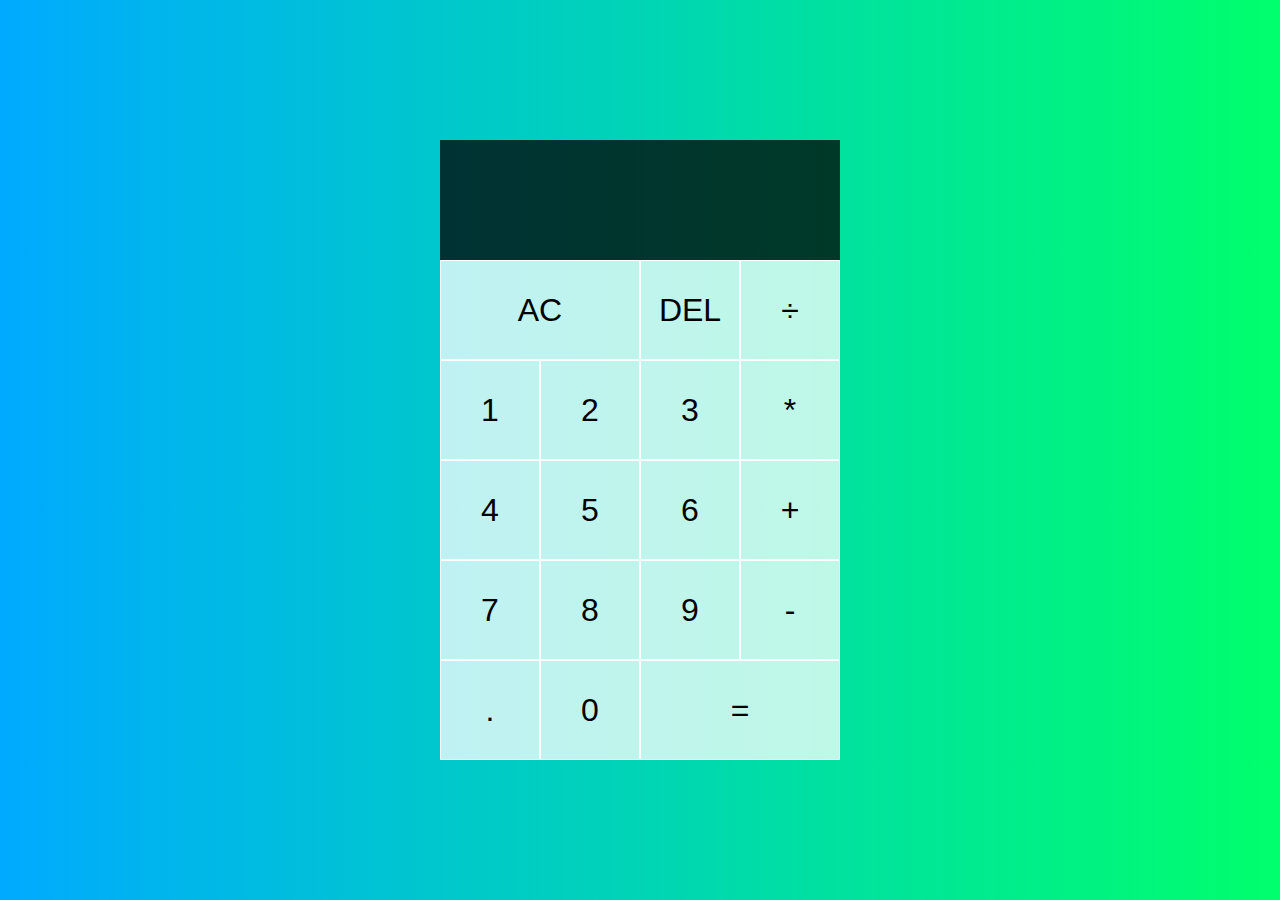
==== calculator/index.html @ d8404723 "init: start calculator task" ====
<!DOCTYPE html>
<html lang="en">
<head>
  <meta charset="UTF-8">
  <meta name="viewport" content="width=device-width, initial-scale=1.0">
  <meta http-equiv="X-UA-Compatible" content="ie=edge">
  <title>Calculator</title>
  <link href="styles.css" rel="stylesheet">
  <script src="script.js" defer></script>
</head>
<body>
  <div class="calculator-grid">
    <div class="output">
      <div data-previous-operand class="previous-operand"></div>
      <div data-current-operand class="current-operand"></div>
    </div>
    <button data-all-clear class="span-two">AC</button>
    <button data-delete>DEL</button>
    <button data-operation>÷</button>
    <button data-number>1</button>
    <button data-number>2</button>
    <button data-number>3</button>
    <button data-operation>*</button>
    <button data-number>4</button>
    <button data-number>5</button>
    <button data-number>6</button>
    <button data-operation>+</button>
    <button data-number>7</button>
    <button data-number>8</button>
    <button data-number>9</button>
    <button data-operation>-</button>
    <button data-number>.</button>
    <button data-number>0</button>
    <button data-equals class="span-two">=</button>
  </div>
</body>
</html>
---- calculator/styles.css ----
*, *::before, *::after {
  box-sizing: border-box;
  font-family: Gotham Rounded, sans-serif;
  font-weight: normal;
}

body {
  padding: 0;
  margin: 0;
  background: linear-gradient(to right, #00AAFF, #00FF6C);
}

.calculator-grid {
  display: grid;
  justify-content: center;
  align-content: center;
  min-height: 100vh;
  grid-template-columns: repeat(4, 100px);
  grid-template-rows: minmax(120px, auto) repeat(5, 100px);
}

.calculator-grid > button {
  cursor: pointer;
  font-size: 2rem;
  border: 1px solid white;
  outline: none;
  background-color: rgba(255, 255, 255, .75);
}

.calculator-grid > button:hover {
  background-color: rgba(255, 255, 255, .9);
}

.span-two {
  grid-column: span 2;
}

.output {
  grid-column: 1 / -1;
  background-color: rgba(0, 0, 0, .75);
  display: flex;
  align-items: flex-end;
  justify-content: space-around;
  flex-direction: column;
  padding: 10px;
  word-wrap: break-word;
  word-break: break-all;
}

.output .previous-operand {
  color: rgba(255, 255, 255, .75);
  font-size: 1.5rem;
}

.output .current-operand {
  color: white;
  font-size: 2.5rem;
}
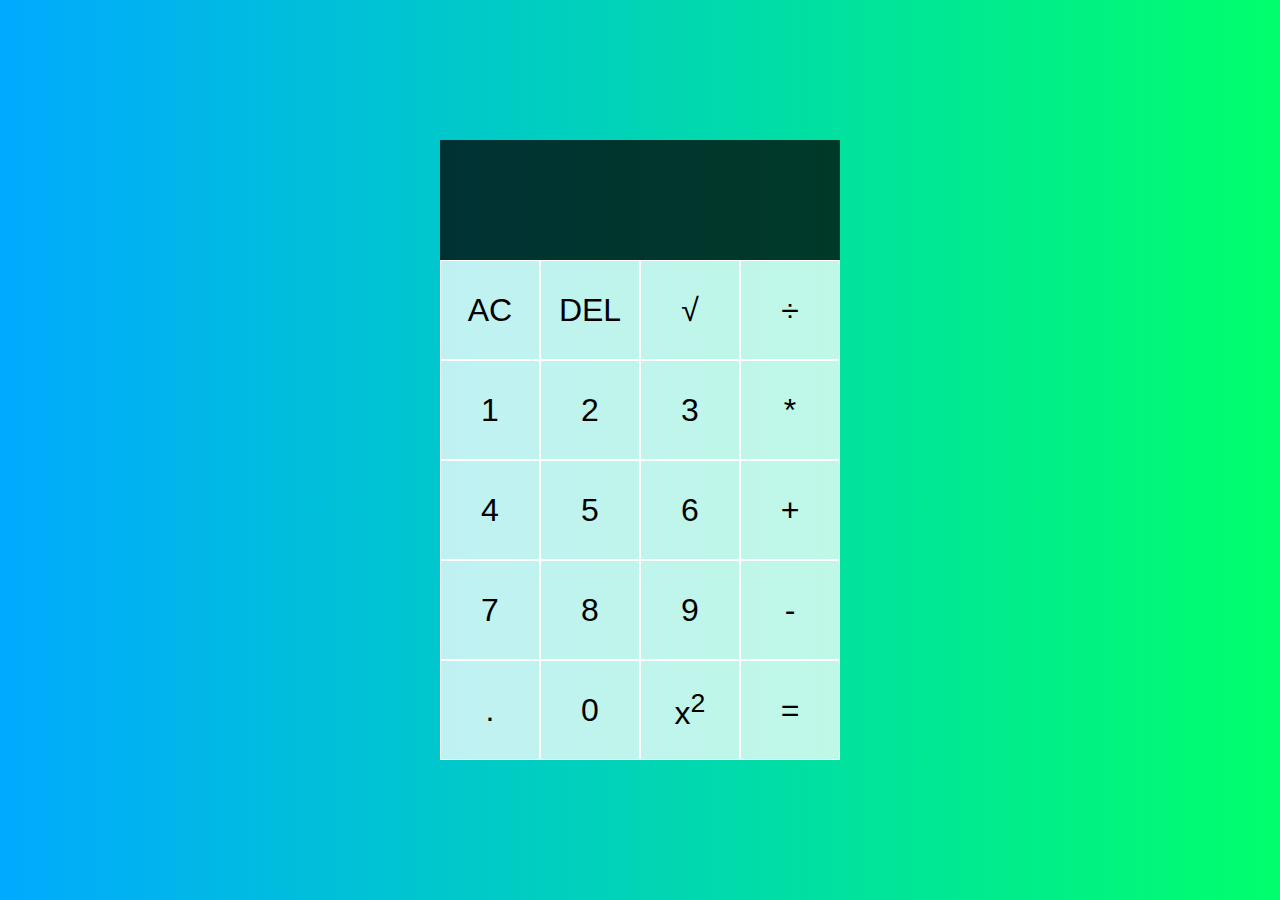
==== commit 72e0ba19: "feat: add keyboard input" ====
--- a/calculator/index.html
+++ b/calculator/index.html
@@ -1,37 +1,39 @@
 <!DOCTYPE html>
 <html lang="en">
-<head>
-  <meta charset="UTF-8">
-  <meta name="viewport" content="width=device-width, initial-scale=1.0">
-  <meta http-equiv="X-UA-Compatible" content="ie=edge">
-  <title>Calculator</title>
-  <link href="styles.css" rel="stylesheet">
-  <script src="script.js" defer></script>
-</head>
-<body>
-  <div class="calculator-grid">
-    <div class="output">
-      <div data-previous-operand class="previous-operand"></div>
-      <div data-current-operand class="current-operand"></div>
+  <head>
+    <meta charset="UTF-8" />
+    <meta name="viewport" content="width=device-width, initial-scale=1.0" />
+    <meta http-equiv="X-UA-Compatible" content="ie=edge" />
+    <title>Calculator</title>
+    <link href="styles.css" rel="stylesheet" />
+    <script src="script.js" defer></script>
+  </head>
+  <body>
+    <div class="calculator-grid">
+      <div class="output">
+        <div data-previous-operand class="previous-operand"></div>
+        <div data-current-operand class="current-operand"></div>
+      </div>
+      <button data-all-clear>AC</button>
+      <button data-delete>DEL</button>
+      <button data-operation>√</buttondata-operation>
+      <button data-operation>÷</button>
+      <button data-number>1</button>
+      <button data-number>2</button>
+      <button data-number>3</button>
+      <button data-operation>*</button>
+      <button data-number>4</button>
+      <button data-number>5</button>
+      <button data-number>6</button>
+      <button data-operation>+</button>
+      <button data-number>7</button>
+      <button data-number>8</button>
+      <button data-number>9</button>
+      <button data-operation>-</button>
+      <button data-number>.</button>
+      <button data-number>0</button>
+      <button data-operation>x<sup>2</sup></button>
+      <button data-equals>=</button>
     </div>
-    <button data-all-clear class="span-two">AC</button>
-    <button data-delete>DEL</button>
-    <button data-operation>÷</button>
-    <button data-number>1</button>
-    <button data-number>2</button>
-    <button data-number>3</button>
-    <button data-operation>*</button>
-    <button data-number>4</button>
-    <button data-number>5</button>
-    <button data-number>6</button>
-    <button data-operation>+</button>
-    <button data-number>7</button>
-    <button data-number>8</button>
-    <button data-number>9</button>
-    <button data-operation>-</button>
-    <button data-number>.</button>
-    <button data-number>0</button>
-    <button data-equals class="span-two">=</button>
-  </div>
-</body>
-</html>+  </body>
+</html>
--- a/calculator/styles.css
+++ b/calculator/styles.css
@@ -31,10 +31,6 @@
   background-color: rgba(255, 255, 255, .9);
 }
 
-.span-two {
-  grid-column: span 2;
-}
-
 .output {
   grid-column: 1 / -1;
   background-color: rgba(0, 0, 0, .75);
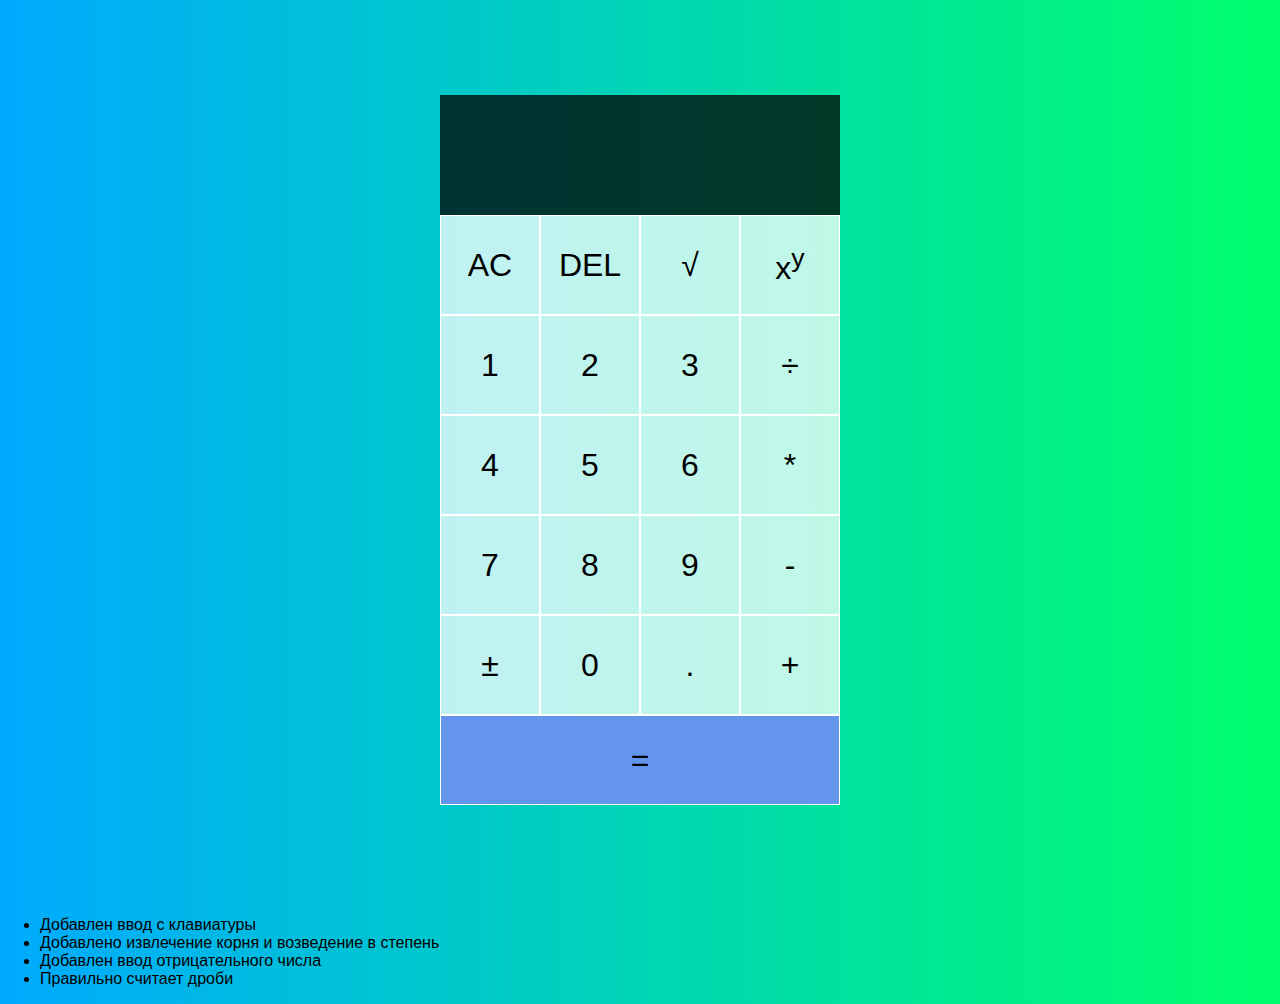
==== commit 990778e8: "feat: add aditional function" ====
--- a/calculator/index.html
+++ b/calculator/index.html
@@ -16,24 +16,33 @@
       </div>
       <button data-all-clear>AC</button>
       <button data-delete>DEL</button>
-      <button data-operation>√</buttondata-operation>
-      <button data-operation>÷</button>
+      <button data-operation>√</button>
+      <button data-operation>x<sup>y</sup></button>
       <button data-number>1</button>
       <button data-number>2</button>
       <button data-number>3</button>
-      <button data-operation>*</button>
+      <button data-operation>÷</button>
       <button data-number>4</button>
       <button data-number>5</button>
       <button data-number>6</button>
-      <button data-operation>+</button>
+      <button data-operation>*</button>
       <button data-number>7</button>
       <button data-number>8</button>
       <button data-number>9</button>
       <button data-operation>-</button>
-      <button data-number>.</button>
+      <button data-add-minus>±</button>
       <button data-number>0</button>
-      <button data-operation>x<sup>2</sup></button>
-      <button data-equals>=</button>
+      <button data-operation>.</button>
+      <button data-operation>+</button>
+      <button data-equals class="span-four">=</button>
+    </div>
+    <div>
+      <ul>
+        <li>Добавлен ввод с клавиатуры</li>
+        <li>Добавлено извлечение корня и возведение в степень</li>
+        <li>Добавлен ввод отрицательного числа</li>
+        <li>Правильно считает дроби</li>
+      </ul>
     </div>
   </body>
 </html>
--- a/calculator/styles.css
+++ b/calculator/styles.css
@@ -1,4 +1,6 @@
-*, *::before, *::after {
+*,
+*::before,
+*::after {
   box-sizing: border-box;
   font-family: Gotham Rounded, sans-serif;
   font-weight: normal;
@@ -7,7 +9,7 @@
 body {
   padding: 0;
   margin: 0;
-  background: linear-gradient(to right, #00AAFF, #00FF6C);
+  background: linear-gradient(to right, #00aaff, #00ff6c);
 }
 
 .calculator-grid {
@@ -24,16 +26,16 @@
   font-size: 2rem;
   border: 1px solid white;
   outline: none;
-  background-color: rgba(255, 255, 255, .75);
+  background-color: rgba(255, 255, 255, 0.75);
 }
 
 .calculator-grid > button:hover {
-  background-color: rgba(255, 255, 255, .9);
+  background-color: rgba(255, 255, 255, 0.9);
 }
 
 .output {
   grid-column: 1 / -1;
-  background-color: rgba(0, 0, 0, .75);
+  background-color: rgba(0, 0, 0, 0.75);
   display: flex;
   align-items: flex-end;
   justify-content: space-around;
@@ -44,11 +46,17 @@
 }
 
 .output .previous-operand {
-  color: rgba(255, 255, 255, .75);
+  color: rgba(255, 255, 255, 0.75);
   font-size: 1.5rem;
 }
 
 .output .current-operand {
   color: white;
   font-size: 2.5rem;
-}+}
+.calculator-grid > .span-four {
+  -ms-grid-column-span: 4;
+  grid-column: span 4;
+  height: 90px;
+  background-color: cornflowerblue;
+}
